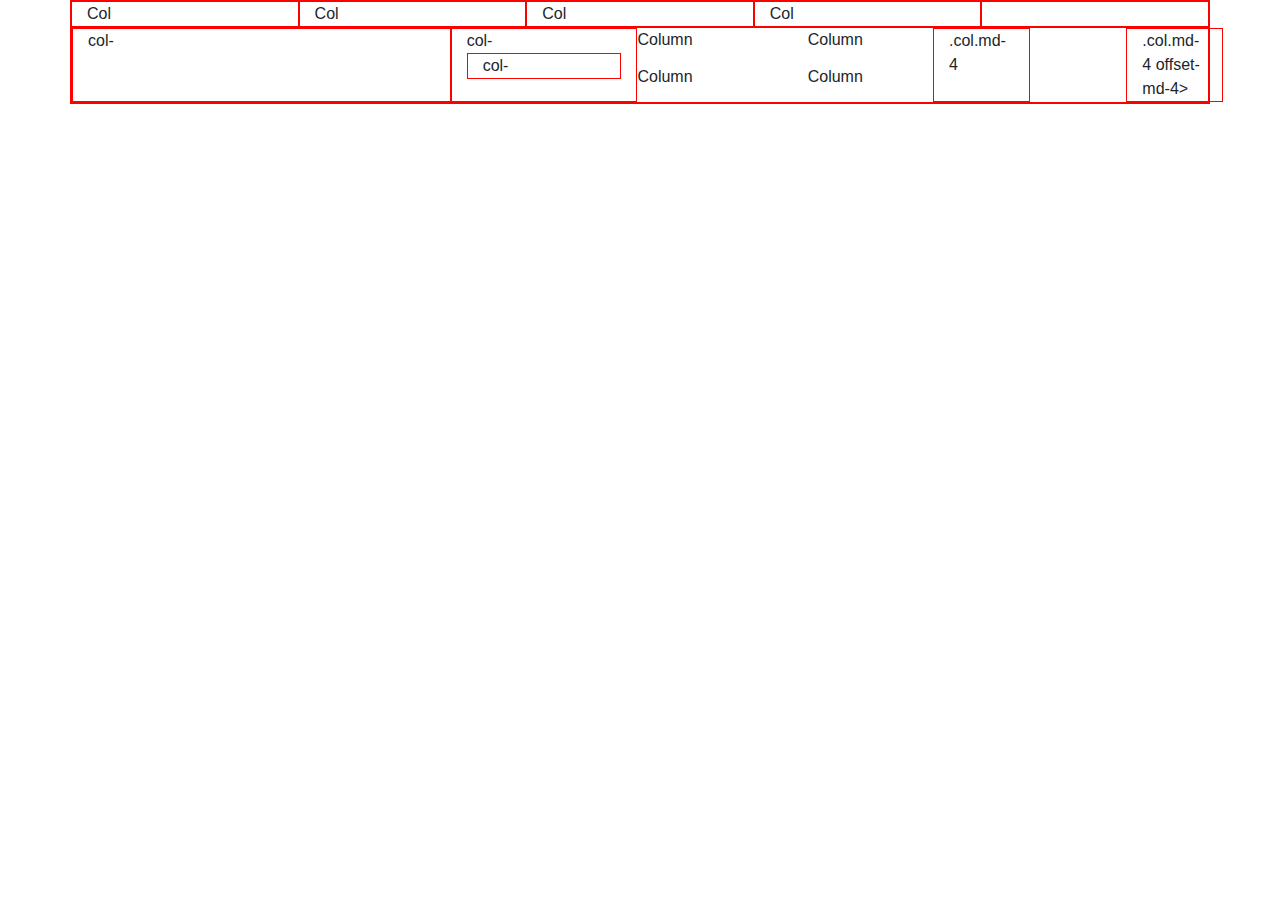
==== index.html.html @ 07eef256 "lesson 1-basic grid" ====
<!doctype html>
<html lang="en">
  <head>
    <meta charset="utf-8">
    <meta name="viewport" content="width=device-width, initial-scale=1, shrink-to-fit=no">
    <meta name="description" content="">
    <meta name="author" content="Mark Otto, Jacob Thornton, and Bootstrap contributors">
    <meta name="generator" content="Hugo 0.80.0">
    <title>Εργασία Αγγελική Ειρήνη Χατζή</title>

     <!-- Bootstrap core CSS -->
   <link href="/assets/css/bootstrap.css" rel="stylesheet">

     <!-- Custom styles for this template -->
    <link href="assets/css/custom.css" rel="stylesheet">

  
   </head>
     <body>
      <header>
  <!-- section hero -->
 <section class="hero">
  <div class="container test">
    <div class="row">
     <div class="col test">
        Col
     </div>
     <div class="col test">
      Col
     </div>
     <div class="col test">
      Col
     </div>
     <div class="col test">
      Col
     </div>
     <div class="col test">
     </div>
    </div>
    <div class="row test">
      <div class="col-12 col-md-4 test"> <!--για να είναι responsive-->
      col-
    </div>
      <div class="col test">
       col-
      <div class="col test">
       col-
    </div>
    </div>
    <div class="row row-cols-1 row-cols-sm-2 row-cols-mmd-4">
      <div class="col">Column</div>
      <div class="col">Column</div>
      <div class="col">Column</div>
      <div class="col">Column</div>
    </div>
    <div class="row">
      <div class="col-md-4 test">.col.md-4</div>
      <div class="col-md-4 offeset-sm-2 offset-md-4 test">.col.md-4 offset-md-4></div>
  
  
  

      
  </section>

<!-- section hero -->
<section class="Aboutus">
  
</section>

<section class="services">
  
</section>


<footer>
  
</footer>





    

    <script src="https://code.jquery.com/jquery-3.5.1.slim.min.js"></script>
    <script src="assets/js/bootstrap.bundle.min.js"></script>
    
     </header>
   </body>
</html>
---- assets/css/custom.css ----
.test {
    border: 1px solid red;
}

.bg-black {
    background-color: gainsboro; 
}
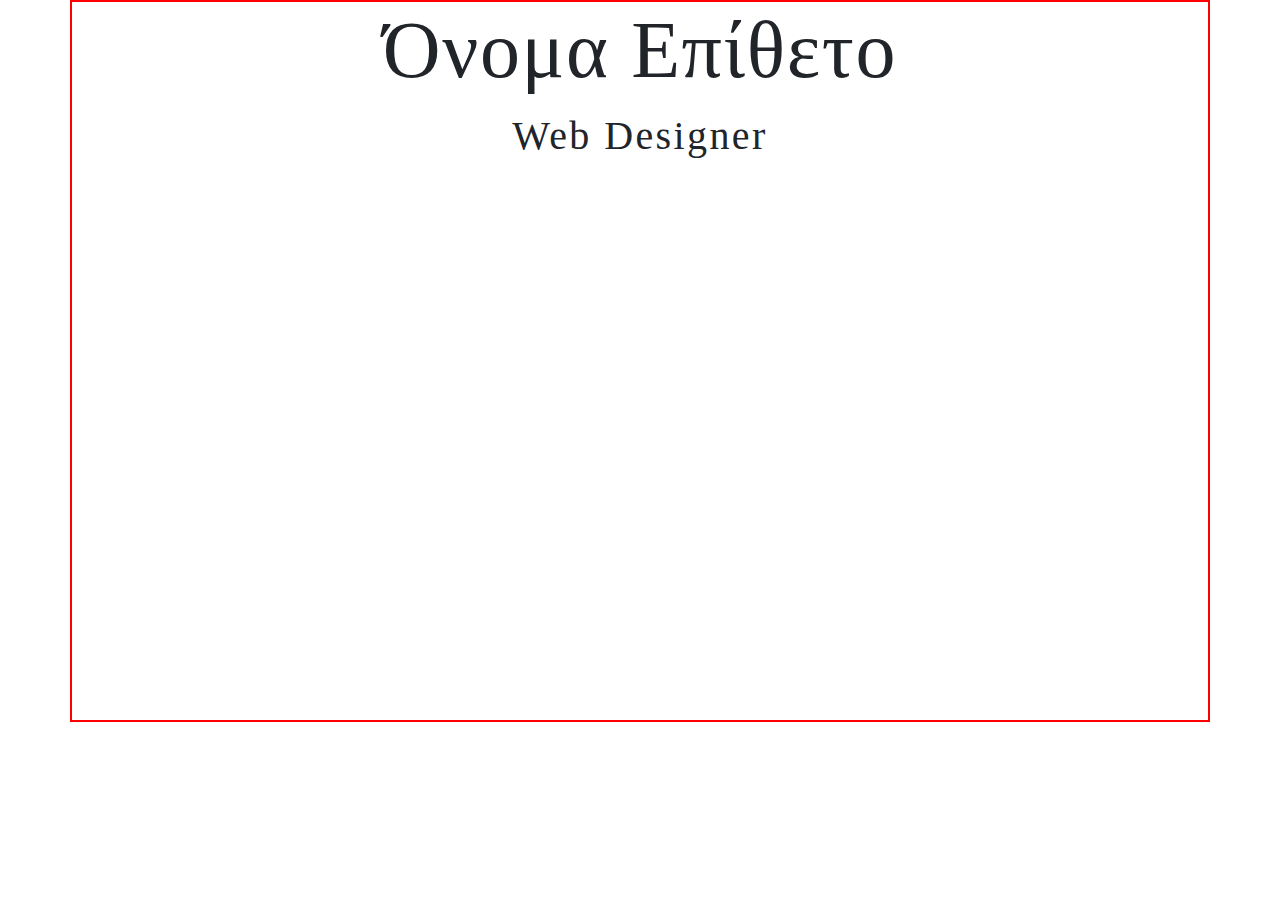
==== commit 6e048c79: "Header and Hero Section" ====
--- a/index.html.html
+++ b/index.html.html
@@ -14,61 +14,30 @@
      <!-- Custom styles for this template -->
     <link href="assets/css/custom.css" rel="stylesheet">
 
+    <!-- Custom fonts for this template -->
+    <link href="assets/css/custom.css" rel="stylesheet">
+
   
    </head>
      <body>
       <header>
-  <!-- section hero -->
- <section class="hero">
+  <!-- section Hero -->
+ <section class="Hero">
   <div class="container test">
     <div class="row">
-     <div class="col test">
-        Col
-     </div>
-     <div class="col test">
-      Col
-     </div>
-     <div class="col test">
-      Col
-     </div>
-     <div class="col test">
-      Col
-     </div>
-     <div class="col test">
-     </div>
+     <div class="col-12 text-center hero-text test"> <!--για να είναι responsive και στο κεντρο-->
+     <h1>Όνομα Επίθετο</h1>
+     <p>Web Designer</p>
     </div>
-    <div class="row test">
-      <div class="col-12 col-md-4 test"> <!--για να είναι responsive-->
-      col-
-    </div>
-      <div class="col test">
-       col-
-      <div class="col test">
-       col-
-    </div>
-    </div>
-    <div class="row row-cols-1 row-cols-sm-2 row-cols-mmd-4">
-      <div class="col">Column</div>
-      <div class="col">Column</div>
-      <div class="col">Column</div>
-      <div class="col">Column</div>
-    </div>
-    <div class="row">
-      <div class="col-md-4 test">.col.md-4</div>
-      <div class="col-md-4 offeset-sm-2 offset-md-4 test">.col.md-4 offset-md-4></div>
-  
-  
-  
-
-      
-  </section>
-
-<!-- section hero -->
-<section class="Aboutus">
+   </div>
+  </div>
+</section>
+<!-- section About-->
+<section class="About">
   
 </section>
 
-<section class="services">
+<section class="Services">
   
 </section>
 
--- a/assets/css/custom.css
+++ b/assets/css/custom.css
@@ -1,7 +1,35 @@
 .test {
     border: 1px solid red;
+}
+
+body {
+    font-family: 'Proxima Nova Rg';
 }
 
 .bg-black {
     background-color: gainsboro; 
 }
+
+
+.hero-text{
+    height: 80vh; 
+    background-image: url('');
+}
+
+h1 {
+    font-size: 5rem;
+    font-family: 'Proxima Nova Bold'; 
+    letter-spacing: .1rem;
+}
+
+.hero-text p {
+    font-size: 2.5rem;
+    letter-spacing: .15rem; 
+     
+  }
+
+  section.hero {
+  background-color: rgb(128, 15, 15) ;
+  background-image: url(../img/hero_01.jpg) no-repeat center center;
+
+  }--- a/assets/css/custom.css
+++ b/assets/css/custom.css
@@ -1,7 +1,35 @@
 .test {
     border: 1px solid red;
+}
+
+body {
+    font-family: 'Proxima Nova Rg';
 }
 
 .bg-black {
     background-color: gainsboro; 
 }
+
+
+.hero-text{
+    height: 80vh; 
+    background-image: url('');
+}
+
+h1 {
+    font-size: 5rem;
+    font-family: 'Proxima Nova Bold'; 
+    letter-spacing: .1rem;
+}
+
+.hero-text p {
+    font-size: 2.5rem;
+    letter-spacing: .15rem; 
+     
+  }
+
+  section.hero {
+  background-color: rgb(128, 15, 15) ;
+  background-image: url(../img/hero_01.jpg) no-repeat center center;
+
+  }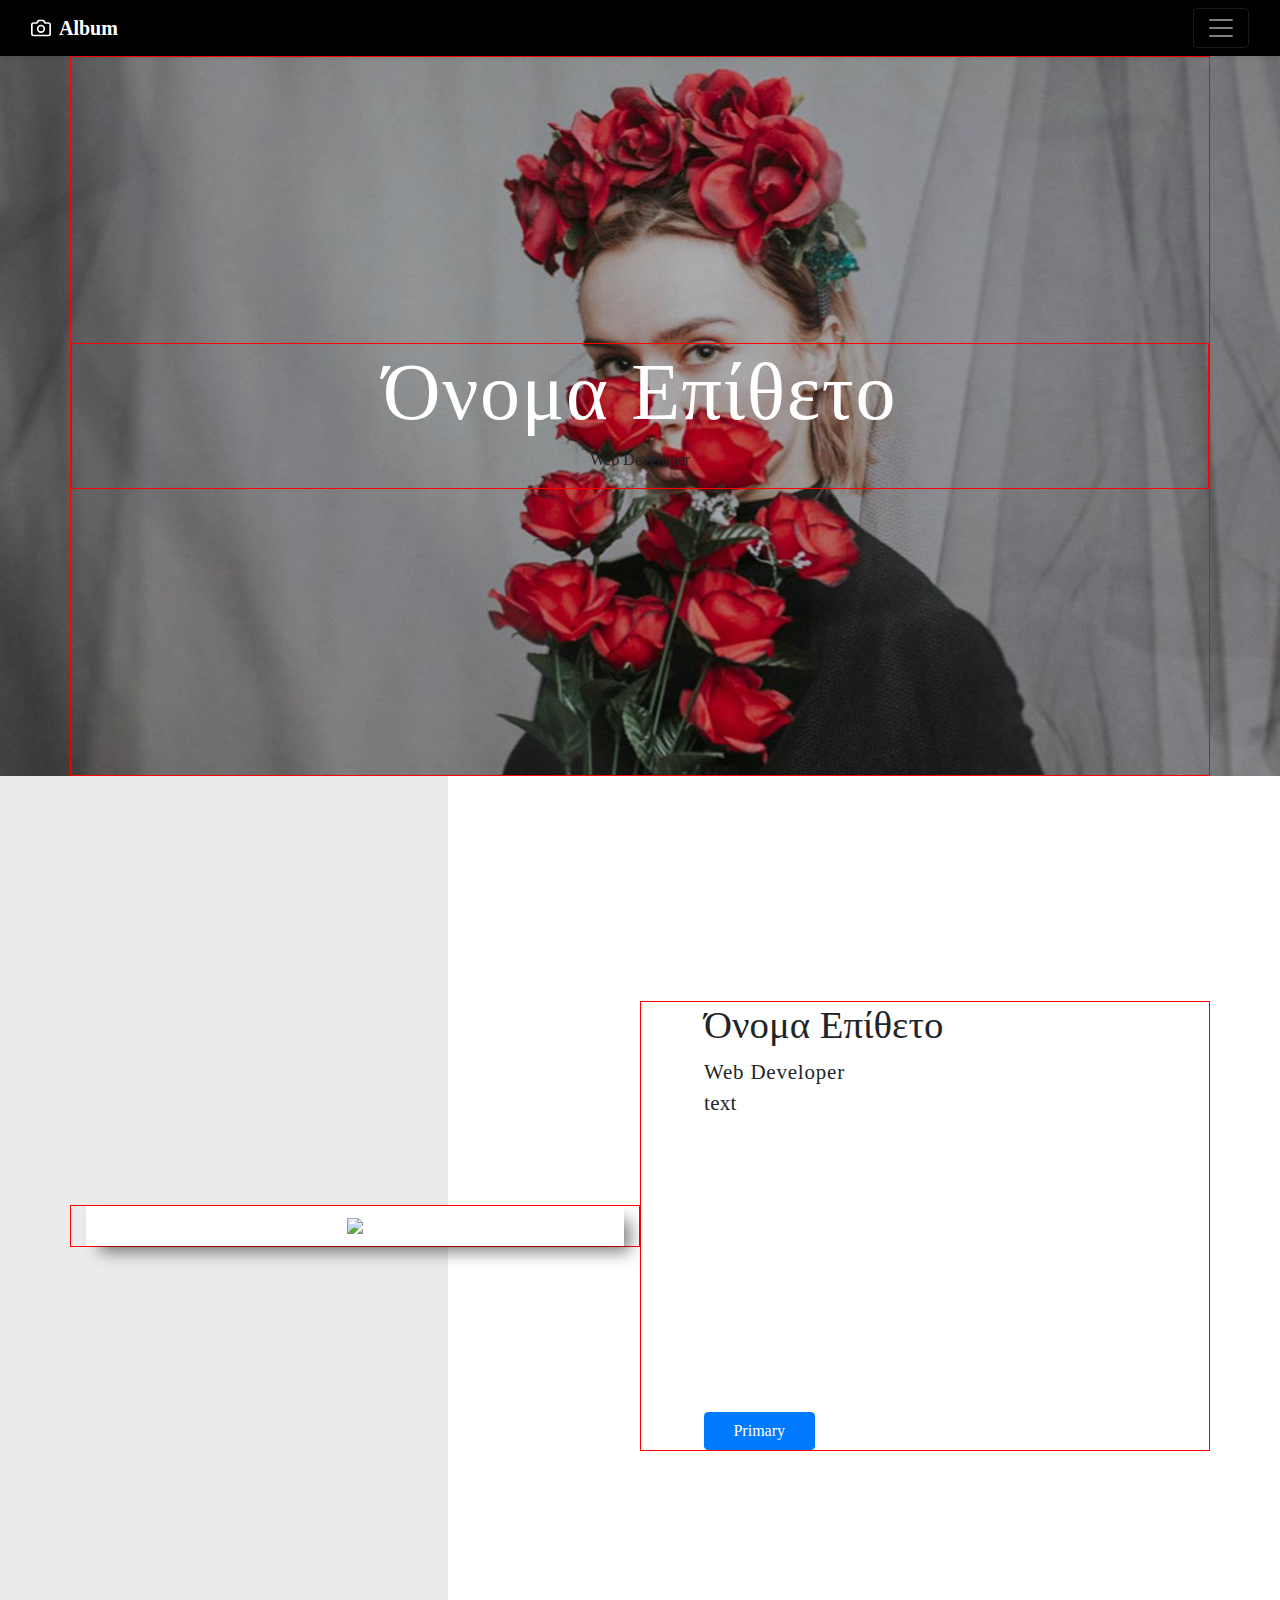
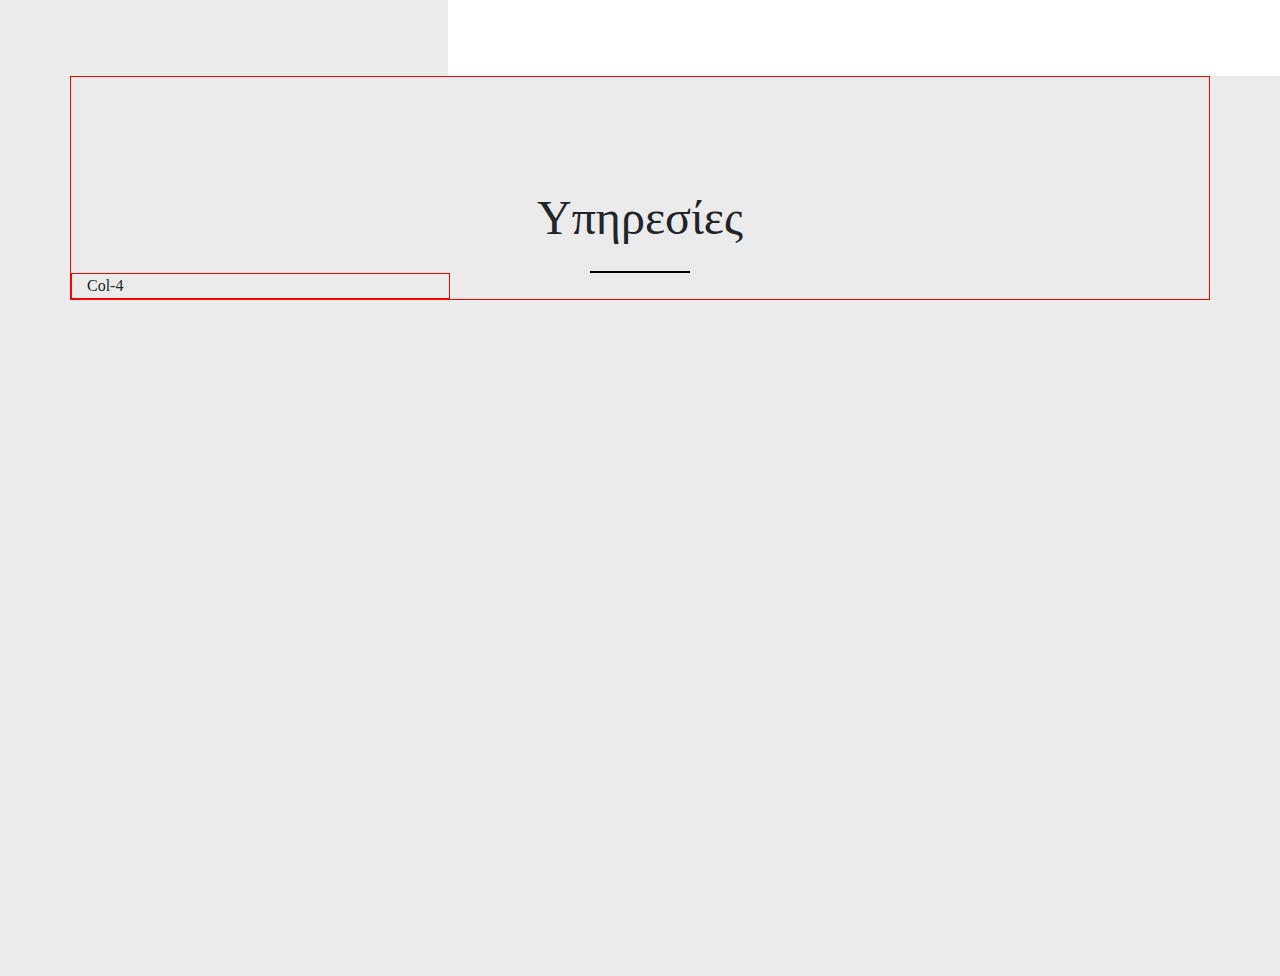
==== commit 0c738f30: "about and services" ====
--- a/index.html.html
+++ b/index.html.html
@@ -8,53 +8,108 @@
     <meta name="generator" content="Hugo 0.80.0">
     <title>Εργασία Αγγελική Ειρήνη Χατζή</title>
 
-     <!-- Bootstrap core CSS -->
-   <link href="/assets/css/bootstrap.css" rel="stylesheet">
+    <!-- Bootstrap core CSS -->
+    <link href="assets/css/bootstrap.css" rel="stylesheet">
+    <!-- Custom styles for this template -->
+    <link href="assets/css/custom.css" rel="stylesheet">
+    <!-- Custom fonts for this template -->
+    <link href="assets/css/fonts.css" rel="stylesheet">
 
-     <!-- Custom styles for this template -->
-    <link href="assets/css/custom.css" rel="stylesheet">
+  </head>
+   <body>
+    <header>
+      <div class="collapse bg-black" id="navbarHeader">
+        <div class="container-fluid">
+          <div class="row">
+            <div class="col-sm-8 col-md-7 py-4">
+              <h4 class="text-white">About</h4>
+              <p class="text-muted">Add some information about the album below, the author, or any other background context. Make it a few sentences long so folks can pick up some informative tidbits. Then, link them off to some social networking sites or contact information.</p>
+            </div>
+            <div class="col-sm-4 offset-md-1 py-4">
+              <h4 class="text-white">Contact</h4>
+              <ul class="list-unstyled">
+                <li><a href="#" class="text-white">Follow on Twitter</a></li>
+                <li><a href="#" class="text-white">Like on Facebook</a></li>
+                <li><a href="#" class="text-white">Email me</a></li>
+              </ul>
+            </div>
+          </div>
+        </div>
+      </div>
+      <div class="navbar navbar-dark bg-black shadow-sm">
+        <div class="container-fluid d-flex justify-content-between">
+          <a href="#" class="navbar-brand d-flex align-items-center">
+            <svg xmlns="http://www.w3.org/2000/svg" width="20" height="20" fill="none" stroke="currentColor" stroke-linecap="round" stroke-linejoin="round" stroke-width="2" aria-hidden="true" class="mr-2" viewBox="0 0 24 24" focusable="false"><path d="M23 19a2 2 0 0 1-2 2H3a2 2 0 0 1-2-2V8a2 2 0 0 1 2-2h4l2-3h6l2 3h4a2 2 0 0 1 2 2z"/><circle cx="12" cy="13" r="4"/></svg>
+            <strong>Album</strong>
+          </a>
+          <button class="navbar-toggler" type="button" data-toggle="collapse" data-target="#navbarHeader" aria-controls="navbarHeader" aria-expanded="false" aria-label="Toggle navigation">
+            <span class="navbar-toggler-icon"></span>
+          </button>
+        </div>
+      </div>
+    </header>
 
-    <!-- Custom fonts for this template -->
-    <link href="assets/css/custom.css" rel="stylesheet">
+    <!-- Section Hero -->
+    <section class="hero">
+    <div class="container h-100 test">
+    <div class="row h-100 justify-content-center align-items-center">
+    <div class="col-12 text-center test">
+    <h1>Όνομα Επίθετο</h1>
+    <p>Web Developer</p>
+    </div>
+    </div>
+    </div>
+    </section>
+    <!-- Section Hero End -->
 
-  
-   </head>
-     <body>
-      <header>
-  <!-- section Hero -->
- <section class="Hero">
-  <div class="container test">
+    <!-- Section About -->
+    <section class="about">
+    <div class="container h-100">
+    <div class="row h-100 justify-content-center align-items-center">
+    <div class="col-12 col-lg-6 order-2 order-lg-1 text-center test">
+    <div class="image_wrapper">
+    <img class="img-fluid" src="assets/img/placeholder_w520.jpg" />
+    </div>
+    </div>
+    <div class="col-12 col-lg-6 order-1 order-lg-2 h-50 test">
+    <div class="d-flex flex-column h-100 px-5">
+    <h3>Όνομα Επίθετο</h3>
+    <span>Web Developer</span>
+    <p>text</p>
+    <button type="button" class="btn btn-primary mt-auto w-25">Primary</button>
+    </div>
+    </div>
+    </div>
+    </div>
+    </section>
+    <!-- Section About End -->
+
+    <!-- Section Services -->
+    <section class="services">
+    <div class="container test">
     <div class="row">
-     <div class="col-12 text-center hero-text test"> <!--για να είναι responsive και στο κεντρο-->
-     <h1>Όνομα Επίθετο</h1>
-     <p>Web Designer</p>
+    <div class="col-12 text-center">
+    <h2>Υπηρεσίες</h2>
     </div>
-   </div>
-  </div>
-</section>
-<!-- section About-->
-<section class="About">
-  
-</section>
-
-<section class="Services">
-  
-</section>
-
-
-<footer>
-  
-</footer>
+    <div class="col-12">
+    <span class="section_header_devider mx-auto"></span>
+    </div>
+    </div>
+    <div class="row">
+    <div class="col-4 test">
+          Col-4
+    </div>
+    </div>
+    </div>
+    </section>
+    <!-- Section Services End -->
 
 
 
 
 
-    
-
     <script src="https://code.jquery.com/jquery-3.5.1.slim.min.js"></script>
     <script src="assets/js/bootstrap.bundle.min.js"></script>
-    
-     </header>
-   </body>
+
+  </body>
 </html>
--- a/assets/css/custom.css
+++ b/assets/css/custom.css
@@ -1,35 +1,84 @@
 .test {
     border: 1px solid red;
-}
-
-body {
+  }
+  
+  /* Common Styles */
+  body,html {
     font-family: 'Proxima Nova Rg';
-}
-
-.bg-black {
-    background-color: gainsboro; 
-}
-
-
-.hero-text{
-    height: 80vh; 
-    background-image: url('');
-}
-
-h1 {
+    height:100%;
+  }
+  
+  h3 {
+    font-family: 'Proxima Nova Bold';
+    font-size: 2.425rem;
+  }
+  
+  /* Header Styles */
+  .bg-black {
+      background-color: #000000 !important;
+  }
+  
+  /* Section Hero Styles */
+  section.hero {
+    background: url(../img/hero_01.jpg) no-repeat center center;
+    background-size: cover;
+    height: 80vh;
+  }
+  
+  section.hero h1 {
     font-size: 5rem;
-    font-family: 'Proxima Nova Bold'; 
+    font-family: 'Proxima Nova Bold';
     letter-spacing: .1rem;
-}
-
-.hero-text p {
-    font-size: 2.5rem;
-    letter-spacing: .15rem; 
-     
+     color: #fff;
   }
-
-  section.hero {
-  background-color: rgb(128, 15, 15) ;
-  background-image: url(../img/hero_01.jpg) no-repeat center center;
-
-  }+  
+  /* Section About Styles */
+  section.about {
+    height: 100vh;
+    background: rgb(235,235,235);
+    background: linear-gradient(90deg, rgba(235,235,235,1) 0%, rgba(235,235,235,1) 35%, rgba(255,255,255,1) 35%, rgba(255,255,255,1) 100%);
+  }
+  
+  section.about .image_wrapper {
+    background: #fff;
+    box-shadow: 10px 10px 16px -4px rgba(0,0,0,0.5);
+    -webkit-box-shadow: 10px 10px 16px -4px rgba(0,0,0,0.5);
+    -moz-box-shadow: 10px 10px 16px -4px rgba(0,0,0,0.5);
+  }
+  
+  section.about .image_wrapper img {
+    padding: .75rem;
+  }
+  
+  section.about span {
+    font-family: 'Proxima Nova Rg';
+    font-size: 1.312rem;
+    letter-spacing: .05rem;
+  }
+  
+  section.about p {
+    font-family: 'Proxima Nova Th';
+    font-size: 1.312rem;
+    letter-spacing: .02rem;
+  }
+  
+  /* Section About Services */
+  section.services {
+    height: 100vh;
+    background: #ebebeb;
+  
+  }
+  
+  section.services h2 {
+    font-family: 'Proxima Nova Extrabld';
+    font-size: 3rem;
+    padding: 7rem 0 1rem 0;
+  }
+  
+  section.services .section_header_devider {
+      height: 2px;
+      width: 100px;
+      background: #000;
+      display: block;
+  }
+  